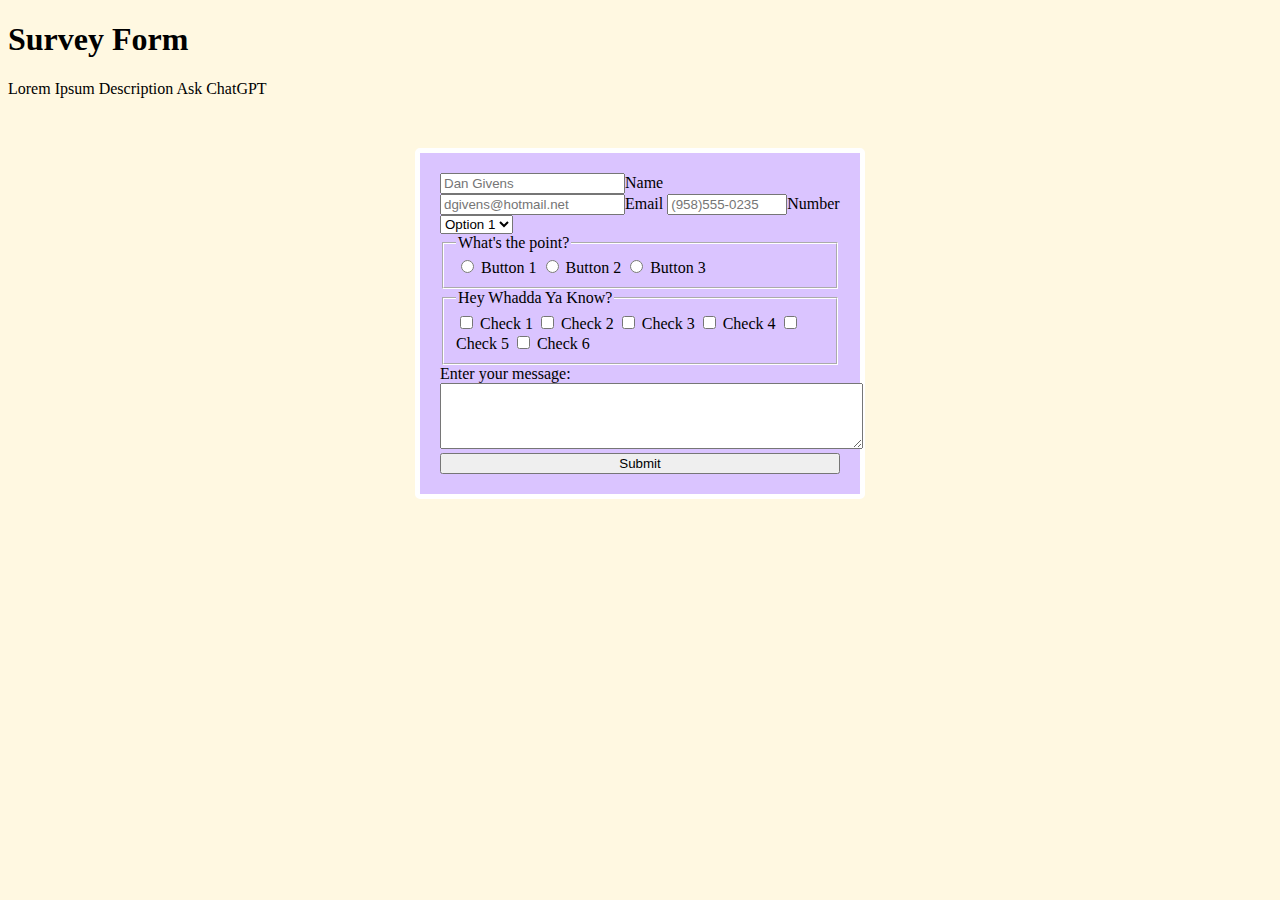
==== index.html @ b5ef8986 "Added css style changes" ====
<!DOCTYPE html>
<html lang="en">

<head>
    <meta charset="UTF-8">

    <title>Document</title>
    <h1 id="title"> Survey Form</h1>
    <p id="description">Lorem Ipsum Description Ask ChatGPT</p>

    <link rel="stylesheet" href="styles.css">
</head>

<body>
    <main>
        <div class="row">
        <div class="col">
            <div class="flex-container" id="surveyBox">
                <div class="form-group">
                    <form id="survey-form">
                        <label for="name" id="name-label">
                            <input id="name" type="text" placeholder="Dan Givens" required>Name</input>
                        </label>
                        <label for="email" id="email-label">
                            <input id="email" type="email" placeholder="dgivens@hotmail.net" required>Email</input>
                        </label>
                        <label for="number" id="number-label">
                            <input id="number" type="number" min="1" max="9999999999"
                                placeholder="(958)555-0235">Number</input>
                        </label>
                </div>
                <!-- options dropdown -->
                <div class="form-group">
                    <select id="dropdown">
                        <option value="option1">Option 1</option>
                        <option value="option2">Option 2</option>
                    </select>
                </div>
                <!-- radio buttons -->
                <div class="form-group">
                    <fieldset id="radioButtons">
                        <legend id="radioQuestion">What's the point?</legend>
                        <input type="radio" name="radioButton" id="radioButton1">
                        <label for="radioButton1">
                            Button 1
                        </label>
                        <input type="radio" name="radioButton" id="radioButton2">
                        <label for="radioButton2">
                            Button 2
                        </label>
                        <input type="radio" name="radioButton" id="radioButton3">
                        <label for="radioButton3">
                            Button 3
                        </label>
                    </fieldset>
                </div>
                <!-- checkboxes -->
                <div class="form-group">
                    <fieldset id="checkBoxes">
                        <legend id="checkBoxQuestion">Hey Whadda Ya Know?</legend>
                        <input type="checkbox" value="exampleCheck1" id="exampleCheck1">
                        <label for="exampleCheck1">Check 1</label>
                        <input type="checkbox" value="exampleCheck2" id="exampleCheck2">
                        <label for="exampleCheck2">Check 2</label>
                        <input type="checkbox" value="exampleCheck3" id="exampleCheck3">
                        <label for="exampleCheck3">Check 3</label>
                        <input type="checkbox" value="exampleCheck4" id="exampleCheck4">
                        <label for="exampleCheck4">Check 4</label>
                        <input type="checkbox" value="exampleCheck5" id="exampleCheck5">
                        <label for="exampleCheck5">Check 5</label>
                        <input type="checkbox" value="exampleCheck6" id="exampleCheck6">
                        <label for="exampleCheck6">Check 6</label>
                    </fieldset>
                </div>
                <!-- text field -->
                <div class="form-group">
                    <label for="textArea">Enter your message:</label><br>
                    <textarea id="textArea" name="textArea" rows="4" cols="50"></textarea>
                </div>
                <!-- submit button -->
                <button id="submit">Submit</button>
                </form>
            </div>
        </div>
    </div>
    </main>
</body>

</html>
---- styles.css ----
body{
    background-color:#FFF8E1;
  }
#surveyBox{
    display: flex;
    flex-direction: column;
   border: 5px solid #ffff;
    max-width: 400px;
    margin: 50px auto;
    padding: 20px;
    border-radius: 5px;
    background-color: #DAC4FF;
}
fieldset{
    border-color:#ffff;
}
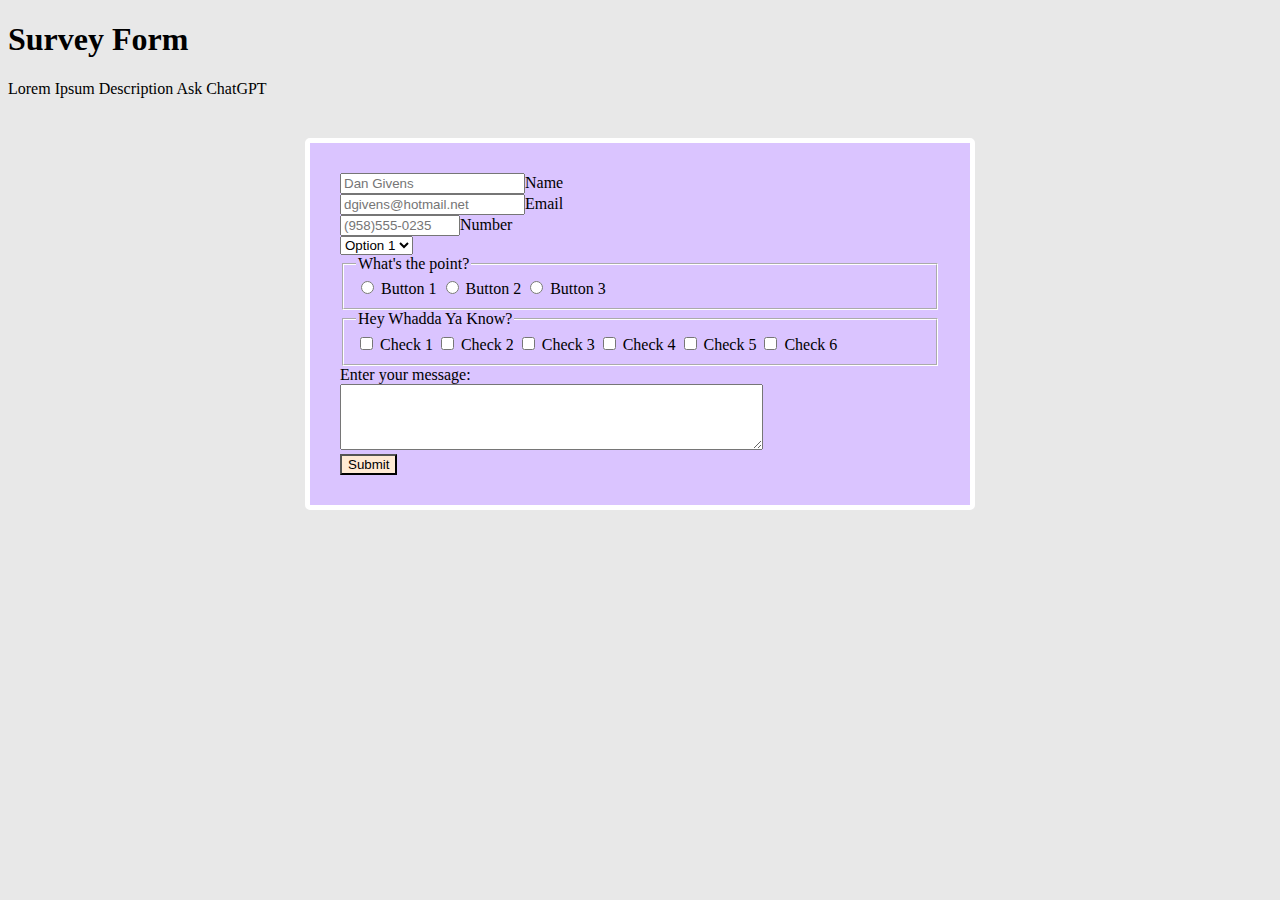
==== commit 90bdab15: "css sytle changes" ====
--- a/index.html
+++ b/index.html
@@ -14,75 +14,81 @@
 <body>
     <main>
         <div class="row">
-        <div class="col">
-            <div class="flex-container" id="surveyBox">
-                <div class="form-group">
-                    <form id="survey-form">
-                        <label for="name" id="name-label">
-                            <input id="name" type="text" placeholder="Dan Givens" required>Name</input>
-                        </label>
+            <div class="col">
+                <div class="flex-container" id="surveyBox">
+                    <div class="form-group">
+                        <form id="survey-form">
+                            <label for="name" id="name-label">
+                                <input id="name" type="text" placeholder="Dan Givens" required>Name</input>
+                            </label>
+                    </div>
+                    <div class="form-group">
                         <label for="email" id="email-label">
                             <input id="email" type="email" placeholder="dgivens@hotmail.net" required>Email</input>
                         </label>
+                    </div>
+                    <div class="form-group">
                         <label for="number" id="number-label">
                             <input id="number" type="number" min="1" max="9999999999"
                                 placeholder="(958)555-0235">Number</input>
                         </label>
+                    </div>
+
+                    <!-- options dropdown -->
+                    <div class="form-group">
+                        <select id="dropdown">
+                            <option value="option1">Option 1</option>
+                            <option value="option2">Option 2</option>
+                        </select>
+                    </div>
+                    <!-- radio buttons -->
+                    <div class="form-group">
+                        <fieldset id="radioButtons">
+                            <legend id="radioQuestion">What's the point?</legend>
+                            <input type="radio" name="radioButton" id="radioButton1">
+                            <label for="radioButton1">
+                                Button 1
+                            </label>
+                            <input type="radio" name="radioButton" id="radioButton2">
+                            <label for="radioButton2">
+                                Button 2
+                            </label>
+                            <input type="radio" name="radioButton" id="radioButton3">
+                            <label for="radioButton3">
+                                Button 3
+                            </label>
+                        </fieldset>
+                    </div>
+                    <!-- checkboxes -->
+                    <div class="form-group">
+                        <fieldset id="checkBoxes">
+                            <legend id="checkBoxQuestion">Hey Whadda Ya Know?</legend>
+                            <input type="checkbox" value="exampleCheck1" id="exampleCheck1">
+                            <label for="exampleCheck1">Check 1</label>
+                            <input type="checkbox" value="exampleCheck2" id="exampleCheck2">
+                            <label for="exampleCheck2">Check 2</label>
+                            <input type="checkbox" value="exampleCheck3" id="exampleCheck3">
+                            <label for="exampleCheck3">Check 3</label>
+                            <input type="checkbox" value="exampleCheck4" id="exampleCheck4">
+                            <label for="exampleCheck4">Check 4</label>
+                            <input type="checkbox" value="exampleCheck5" id="exampleCheck5">
+                            <label for="exampleCheck5">Check 5</label>
+                            <input type="checkbox" value="exampleCheck6" id="exampleCheck6">
+                            <label for="exampleCheck6">Check 6</label>
+                        </fieldset>
+                    </div>
+                    <!-- text field -->
+                    <div class="form-group">
+                        <label for="textArea">Enter your message:</label><br>
+                        <textarea id="textArea" name="textArea" rows="4" cols="50"></textarea>
+                    </div>
+                    <!-- submit button -->
+                    <button id="submit">Submit</button>
+                    </form>
                 </div>
-                <!-- options dropdown -->
-                <div class="form-group">
-                    <select id="dropdown">
-                        <option value="option1">Option 1</option>
-                        <option value="option2">Option 2</option>
-                    </select>
-                </div>
-                <!-- radio buttons -->
-                <div class="form-group">
-                    <fieldset id="radioButtons">
-                        <legend id="radioQuestion">What's the point?</legend>
-                        <input type="radio" name="radioButton" id="radioButton1">
-                        <label for="radioButton1">
-                            Button 1
-                        </label>
-                        <input type="radio" name="radioButton" id="radioButton2">
-                        <label for="radioButton2">
-                            Button 2
-                        </label>
-                        <input type="radio" name="radioButton" id="radioButton3">
-                        <label for="radioButton3">
-                            Button 3
-                        </label>
-                    </fieldset>
-                </div>
-                <!-- checkboxes -->
-                <div class="form-group">
-                    <fieldset id="checkBoxes">
-                        <legend id="checkBoxQuestion">Hey Whadda Ya Know?</legend>
-                        <input type="checkbox" value="exampleCheck1" id="exampleCheck1">
-                        <label for="exampleCheck1">Check 1</label>
-                        <input type="checkbox" value="exampleCheck2" id="exampleCheck2">
-                        <label for="exampleCheck2">Check 2</label>
-                        <input type="checkbox" value="exampleCheck3" id="exampleCheck3">
-                        <label for="exampleCheck3">Check 3</label>
-                        <input type="checkbox" value="exampleCheck4" id="exampleCheck4">
-                        <label for="exampleCheck4">Check 4</label>
-                        <input type="checkbox" value="exampleCheck5" id="exampleCheck5">
-                        <label for="exampleCheck5">Check 5</label>
-                        <input type="checkbox" value="exampleCheck6" id="exampleCheck6">
-                        <label for="exampleCheck6">Check 6</label>
-                    </fieldset>
-                </div>
-                <!-- text field -->
-                <div class="form-group">
-                    <label for="textArea">Enter your message:</label><br>
-                    <textarea id="textArea" name="textArea" rows="4" cols="50"></textarea>
-                </div>
-                <!-- submit button -->
-                <button id="submit">Submit</button>
-                </form>
             </div>
         </div>
-    </div>
+        </div>
     </main>
 </body>
 
--- a/styles.css
+++ b/styles.css
@@ -1,16 +1,17 @@
 body{
-    background-color:#FFF8E1;
+    background-color:#E8E8E8
   }
 #surveyBox{
-    display: flex;
-    flex-direction: column;
-   border: 5px solid #ffff;
-    max-width: 400px;
-    margin: 50px auto;
-    padding: 20px;
+    border: 5px solid #ffff;
+    max-width: 600px;
+    margin: 40px auto;
+    padding: 30px;
     border-radius: 5px;
     background-color: #DAC4FF;
 }
 fieldset{
     border-color:#ffff;
+}
+#submit{
+    background-color: #FFEAD4;
 }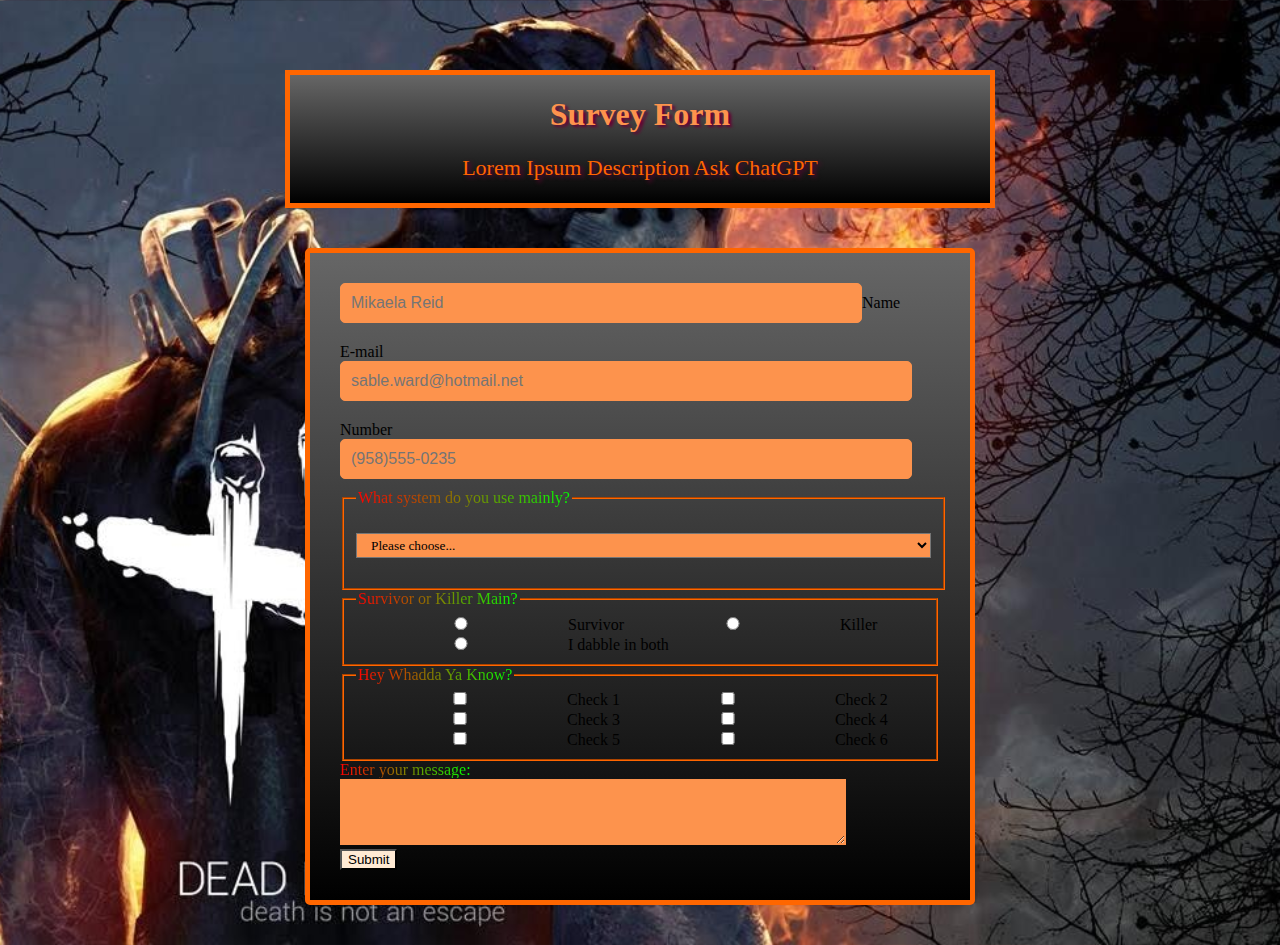
==== commit 280dcf00: "Css Style changes" ====
--- a/index.html
+++ b/index.html
@@ -5,13 +5,16 @@
     <meta charset="UTF-8">
 
     <title>Document</title>
+    <div id="titleBox">
     <h1 id="title"> Survey Form</h1>
     <p id="description">Lorem Ipsum Description Ask ChatGPT</p>
+    </div>
 
     <link rel="stylesheet" href="styles.css">
 </head>
 
 <body>
+
     <main>
         <div class="row">
             <div class="col">
@@ -19,43 +22,52 @@
                     <div class="form-group">
                         <form id="survey-form">
                             <label for="name" id="name-label">
-                                <input id="name" type="text" placeholder="Dan Givens" required>Name</input>
+                                <input id="name" type="text" placeholder="Mikaela Reid" required>Name</input>
                             </label>
                     </div>
                     <div class="form-group">
-                        <label for="email" id="email-label">
-                            <input id="email" type="email" placeholder="dgivens@hotmail.net" required>Email</input>
+                        <label for="email" id="email-label"><span id="emailText">E-mail</span>
+                            <section></section>
+                            <input id="email" type="email" placeholder="sable.ward@hotmail.net" required></input>
                         </label>
                     </div>
                     <div class="form-group">
-                        <label for="number" id="number-label">
+                        <label for="number" id="number-label"><span >Number</span>
+                            <section></section>
                             <input id="number" type="number" min="1" max="9999999999"
-                                placeholder="(958)555-0235">Number</input>
+                                placeholder="(958)555-0235"></input>
                         </label>
                     </div>
 
                     <!-- options dropdown -->
                     <div class="form-group">
+                        <fieldset>
+                            <legend>What system do you use mainly?</legend>
                         <select id="dropdown">
-                            <option value="option1">Option 1</option>
-                            <option value="option2">Option 2</option>
+                            <option value="exampleOption">Please choose...</option>
+                            <option value="option1">PlayStation</option>
+                            <option value="option2">Xbox</option>
+                            <option value="option3">Steam</option>
+                            <option value="option4">Nintendo Switch</option>
+                            <option value="option5">Mobile</option>
                         </select>
+                    </fieldset>
                     </div>
                     <!-- radio buttons -->
                     <div class="form-group">
                         <fieldset id="radioButtons">
-                            <legend id="radioQuestion">What's the point?</legend>
+                            <legend id="radioQuestion">Survivor or Killer Main?</legend>
                             <input type="radio" name="radioButton" id="radioButton1">
                             <label for="radioButton1">
-                                Button 1
+                                Survivor
                             </label>
                             <input type="radio" name="radioButton" id="radioButton2">
                             <label for="radioButton2">
-                                Button 2
+                                Killer
                             </label>
                             <input type="radio" name="radioButton" id="radioButton3">
                             <label for="radioButton3">
-                                Button 3
+                                I dabble in both
                             </label>
                         </fieldset>
                     </div>
@@ -79,7 +91,7 @@
                     </div>
                     <!-- text field -->
                     <div class="form-group">
-                        <label for="textArea">Enter your message:</label><br>
+                        <label for="textArea" id="inputMessage">Enter your message:</label><br>
                         <textarea id="textArea" name="textArea" rows="4" cols="50"></textarea>
                     </div>
                     <!-- submit button -->
--- a/styles.css
+++ b/styles.css
@@ -1,17 +1,93 @@
 body{
-    background-color:#E8E8E8
+    background-image: url(images/dbd-backgroundpg.jfif);
+    background-size:cover;
+    background-position:center;
+    background-color:#E8E8E8;
   }
+#titleBox{
+    border: 5px solid #FF6600 ;
+    background-image:linear-gradient(#666666,#000000 );
+    margin-left: auto;
+    margin-right: auto;
+    max-width: 700px;
+    margin-top: 70px;
+
+}
 #surveyBox{
-    border: 5px solid #ffff;
+    border: 5px solid #FF6600 ;
     max-width: 600px;
     margin: 40px auto;
     padding: 30px;
     border-radius: 5px;
-    background-color: #DAC4FF;
+    background-image:linear-gradient(#666666,#000000 );
 }
 fieldset{
-    border-color:#ffff;
+    border-color:#FF6600 ;
 }
 #submit{
     background-color: #FFEAD4;
+}
+input {
+    padding: 10px;
+    border: 1px solid #ccc;
+    border-radius: 5px;
+    font-size: 16px;
+    width: 200px;
+}
+#title{
+    text-align: center;
+    color: #fd934d ;
+    text-shadow: 3px 2px 3px #660033 ;
+}
+#description{
+    text-align: center;
+    color: #FF6600 ;
+    text-shadow: 3px 2px 4px #660033 ;
+    font-size: 22px;
+}
+select{
+    width: 575px;
+    height: 25px;
+    margin-top: 20px;
+    margin-bottom: 20px;
+    padding-left: 10px;
+    font-family: Georgia, 'Times New Roman', Times, serif;
+    background-color:  #fd934d;
+}
+#number{
+    background-color:#fd934d;
+    color: #000000;
+    border: 1px solid #fd934d;
+    margin-bottom: 10px;
+    width: 550px;
+
+}
+#email{
+    background-color:#fd934d;
+    border: 1px solid #fd934d;
+    margin-bottom: 20px;
+    width: 550px;
+}
+#name{
+    background-color: #fd934d;
+    border: 1px solid #fd934d;
+    margin-bottom: 20px;
+    width: 500px;
+    
+}
+#textArea{
+    background-color: #fd934d;
+    border: 1px solid #fd934d;
+    width: 500px;
+    
+}
+legend{
+    background-image: linear-gradient(to right, #ff0000, #00ff00); /* Define the gradient direction and colors */
+    -webkit-background-clip: text; /* Clip the gradient to the text */
+    -webkit-text-fill-color: transparent;
+}
+#inputMessage{
+    background-image: linear-gradient(to right, #ff0000, #00ff00); /* Define the gradient direction and colors */
+    -webkit-background-clip: text; /* Clip the gradient to the text */
+    -webkit-text-fill-color: transparent;
 }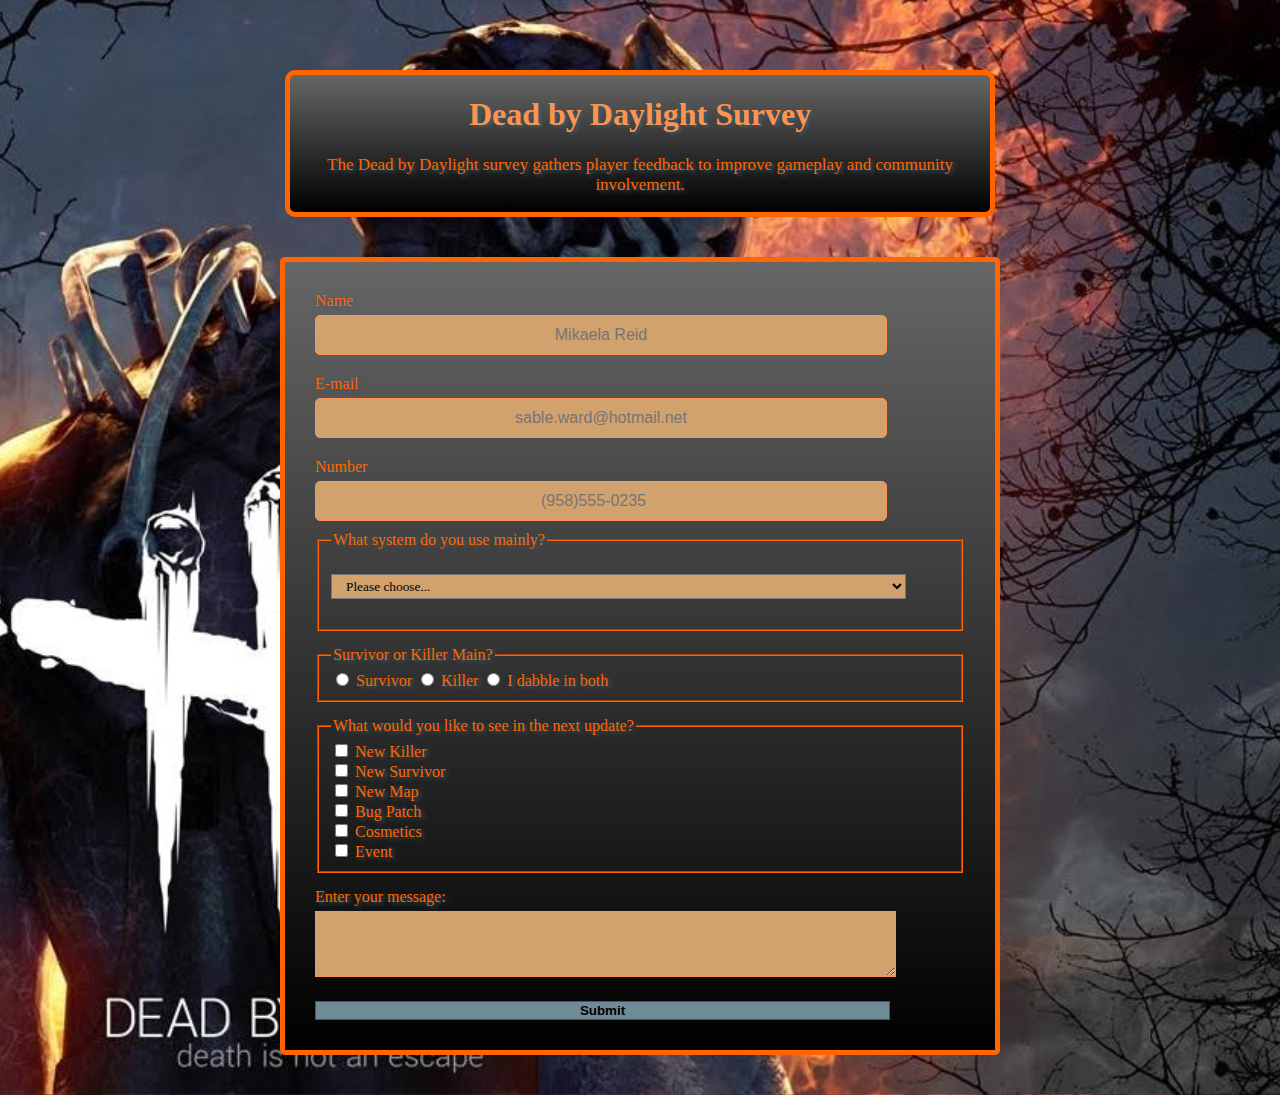
==== commit a5fa2ebb: "final commit" ====
--- a/index.html
+++ b/index.html
@@ -6,8 +6,8 @@
 
     <title>Document</title>
     <div id="titleBox">
-    <h1 id="title"> Survey Form</h1>
-    <p id="description">Lorem Ipsum Description Ask ChatGPT</p>
+    <h1 id="title">Dead by Daylight Survey</h1>
+    <p id="description">The Dead by Daylight survey gathers player feedback to improve gameplay and community involvement.</p>
     </div>
 
     <link rel="stylesheet" href="styles.css">
@@ -21,8 +21,9 @@
                 <div class="flex-container" id="surveyBox">
                     <div class="form-group">
                         <form id="survey-form">
-                            <label for="name" id="name-label">
-                                <input id="name" type="text" placeholder="Mikaela Reid" required>Name</input>
+                            <label for="name" id="name-label"><span id="nameText">Name</span>
+                                <section></section>
+                                <input id="name" type="text" placeholder="Mikaela Reid" required></input>
                             </label>
                     </div>
                     <div class="form-group">
@@ -74,19 +75,25 @@
                     <!-- checkboxes -->
                     <div class="form-group">
                         <fieldset id="checkBoxes">
-                            <legend id="checkBoxQuestion">Hey Whadda Ya Know?</legend>
-                            <input type="checkbox" value="exampleCheck1" id="exampleCheck1">
-                            <label for="exampleCheck1">Check 1</label>
-                            <input type="checkbox" value="exampleCheck2" id="exampleCheck2">
-                            <label for="exampleCheck2">Check 2</label>
-                            <input type="checkbox" value="exampleCheck3" id="exampleCheck3">
-                            <label for="exampleCheck3">Check 3</label>
-                            <input type="checkbox" value="exampleCheck4" id="exampleCheck4">
-                            <label for="exampleCheck4">Check 4</label>
-                            <input type="checkbox" value="exampleCheck5" id="exampleCheck5">
-                            <label for="exampleCheck5">Check 5</label>
-                            <input type="checkbox" value="exampleCheck6" id="exampleCheck6">
-                            <label for="exampleCheck6">Check 6</label>
+                            <legend id="checkBoxQuestion">What would you like to see in the next update?</legend>
+                            <div class="flex-container">
+                            <input type="checkbox" class="text-shadow" value="exampleCheck1" id="exampleCheck1">
+                            <label for="exampleCheck1">New Killer</label>
+                            <section></section>
+                            <input type="checkbox" class="text-shadow" value="exampleCheck2" id="exampleCheck2">
+                            <label for="exampleCheck2">New Survivor</label>
+                            <section></section>
+                            <input type="checkbox" class="text-shadow" value="exampleCheck3" id="exampleCheck3">
+                            <label for="exampleCheck3">New Map</label>
+                            <section></section>
+                            <input type="checkbox" class="text-shadow" value="exampleCheck4" id="exampleCheck4">
+                            <label for="exampleCheck4">Bug Patch</label>
+                            <section></section>
+                            <input type="checkbox" class="text-shadow" value="exampleCheck5" id="exampleCheck5">
+                            <label for="exampleCheck5">Cosmetics</label>
+                            <section></section>
+                            <input type="checkbox" class="text-shadow" value="exampleCheck6" id="exampleCheck6">
+                            <label for="exampleCheck6">Event</label> </div>
                         </fieldset>
                     </div>
                     <!-- text field -->
@@ -95,7 +102,7 @@
                         <textarea id="textArea" name="textArea" rows="4" cols="50"></textarea>
                     </div>
                     <!-- submit button -->
-                    <button id="submit">Submit</button>
+                    <button id="submit"><strong>Submit</strong></button>
                     </form>
                 </div>
             </div>
--- a/styles.css
+++ b/styles.css
@@ -6,6 +6,7 @@
   }
 #titleBox{
     border: 5px solid #FF6600 ;
+    border-radius: 10px;
     background-image:linear-gradient(#666666,#000000 );
     margin-left: auto;
     margin-right: auto;
@@ -13,9 +14,25 @@
     margin-top: 70px;
 
 }
+#title{
+    text-align: center;
+    color: #fd934d ;
+    text-shadow: 3px 2px 3px #3d5a66 ;
+}
+#description{
+    text-align: center;
+    color: #FF6600 ;
+    text-shadow: 3px 2px 4px #3d5a66 ;
+    font-size: 17px;
+}
+label{
+    color: #FF6600 ;
+    text-shadow: 3px 2px 4px #3d5a66 ;
+}
 #surveyBox{
     border: 5px solid #FF6600 ;
-    max-width: 600px;
+    border-radius: 50px;
+    max-width: 650px;
     margin: 40px auto;
     padding: 30px;
     border-radius: 5px;
@@ -32,19 +49,10 @@
     border: 1px solid #ccc;
     border-radius: 5px;
     font-size: 16px;
-    width: 200px;
+    text-align: center;
+    
 }
-#title{
-    text-align: center;
-    color: #fd934d ;
-    text-shadow: 3px 2px 3px #660033 ;
-}
-#description{
-    text-align: center;
-    color: #FF6600 ;
-    text-shadow: 3px 2px 4px #660033 ;
-    font-size: 22px;
-}
+
 select{
     width: 575px;
     height: 25px;
@@ -52,42 +60,58 @@
     margin-bottom: 20px;
     padding-left: 10px;
     font-family: Georgia, 'Times New Roman', Times, serif;
-    background-color:  #fd934d;
+    background-color: #d1a16e ;
 }
 #number{
-    background-color:#fd934d;
+    background-color:#d1a16e;
     color: #000000;
     border: 1px solid #fd934d;
     margin-bottom: 10px;
+    margin-top: 5px;
     width: 550px;
 
 }
 #email{
-    background-color:#fd934d;
+    background-color:#d1a16e;
     border: 1px solid #fd934d;
     margin-bottom: 20px;
     width: 550px;
+    margin-top: 5px;
 }
 #name{
-    background-color: #fd934d;
+    background-color: #d1a16e;
     border: 1px solid #fd934d;
     margin-bottom: 20px;
-    width: 500px;
+    margin-top: 5px;
+    width: 550px;
     
 }
 #textArea{
-    background-color: #fd934d;
+    background-color: #d1a16e;
     border: 1px solid #fd934d;
-    width: 500px;
+    width: 575px;
+    margin-top: 5px;
+}
+legend{
+    color: #FF6600 ;
+    text-shadow: 3px 2px 4px #3d5a66 ;
+}
+fieldset{
+    margin-bottom: 15px;
     
 }
-legend{
-    background-image: linear-gradient(to right, #ff0000, #00ff00); /* Define the gradient direction and colors */
-    -webkit-background-clip: text; /* Clip the gradient to the text */
-    -webkit-text-fill-color: transparent;
+#inputMessage{
+    color: #FF6600 ;
+    text-shadow: 3px 2px 4px #3d5a66 ;
 }
-#inputMessage{
-    background-image: linear-gradient(to right, #ff0000, #00ff00); /* Define the gradient direction and colors */
-    -webkit-background-clip: text; /* Clip the gradient to the text */
-    -webkit-text-fill-color: transparent;
+#submit{
+    width: 575px;
+    margin-top: 20px;
+    background-color: #6e8b97;
+    border: 1px solid #3d5a66;
+    color: #000 ;
+}
+span{
+    color: #FF6600 ;
+    text-shadow: 3px 2px 4px #3d5a66 ;
 }